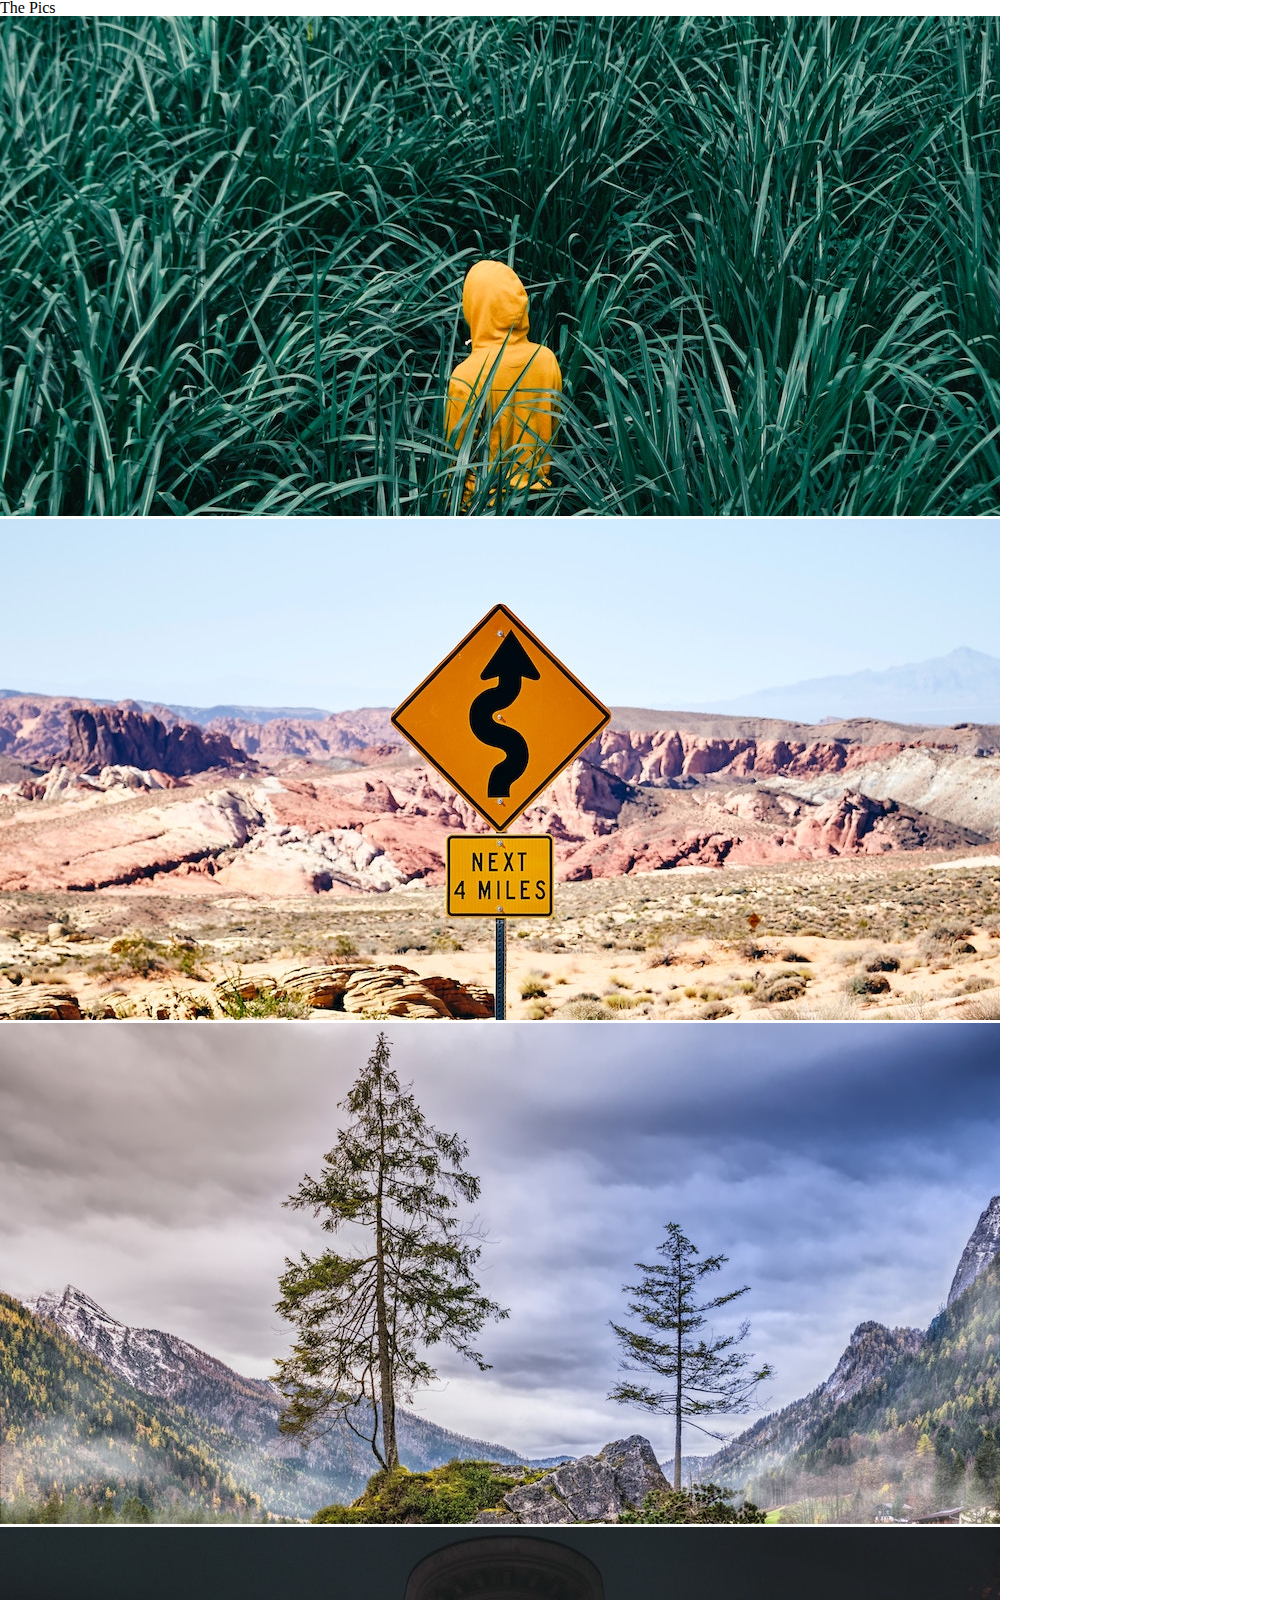
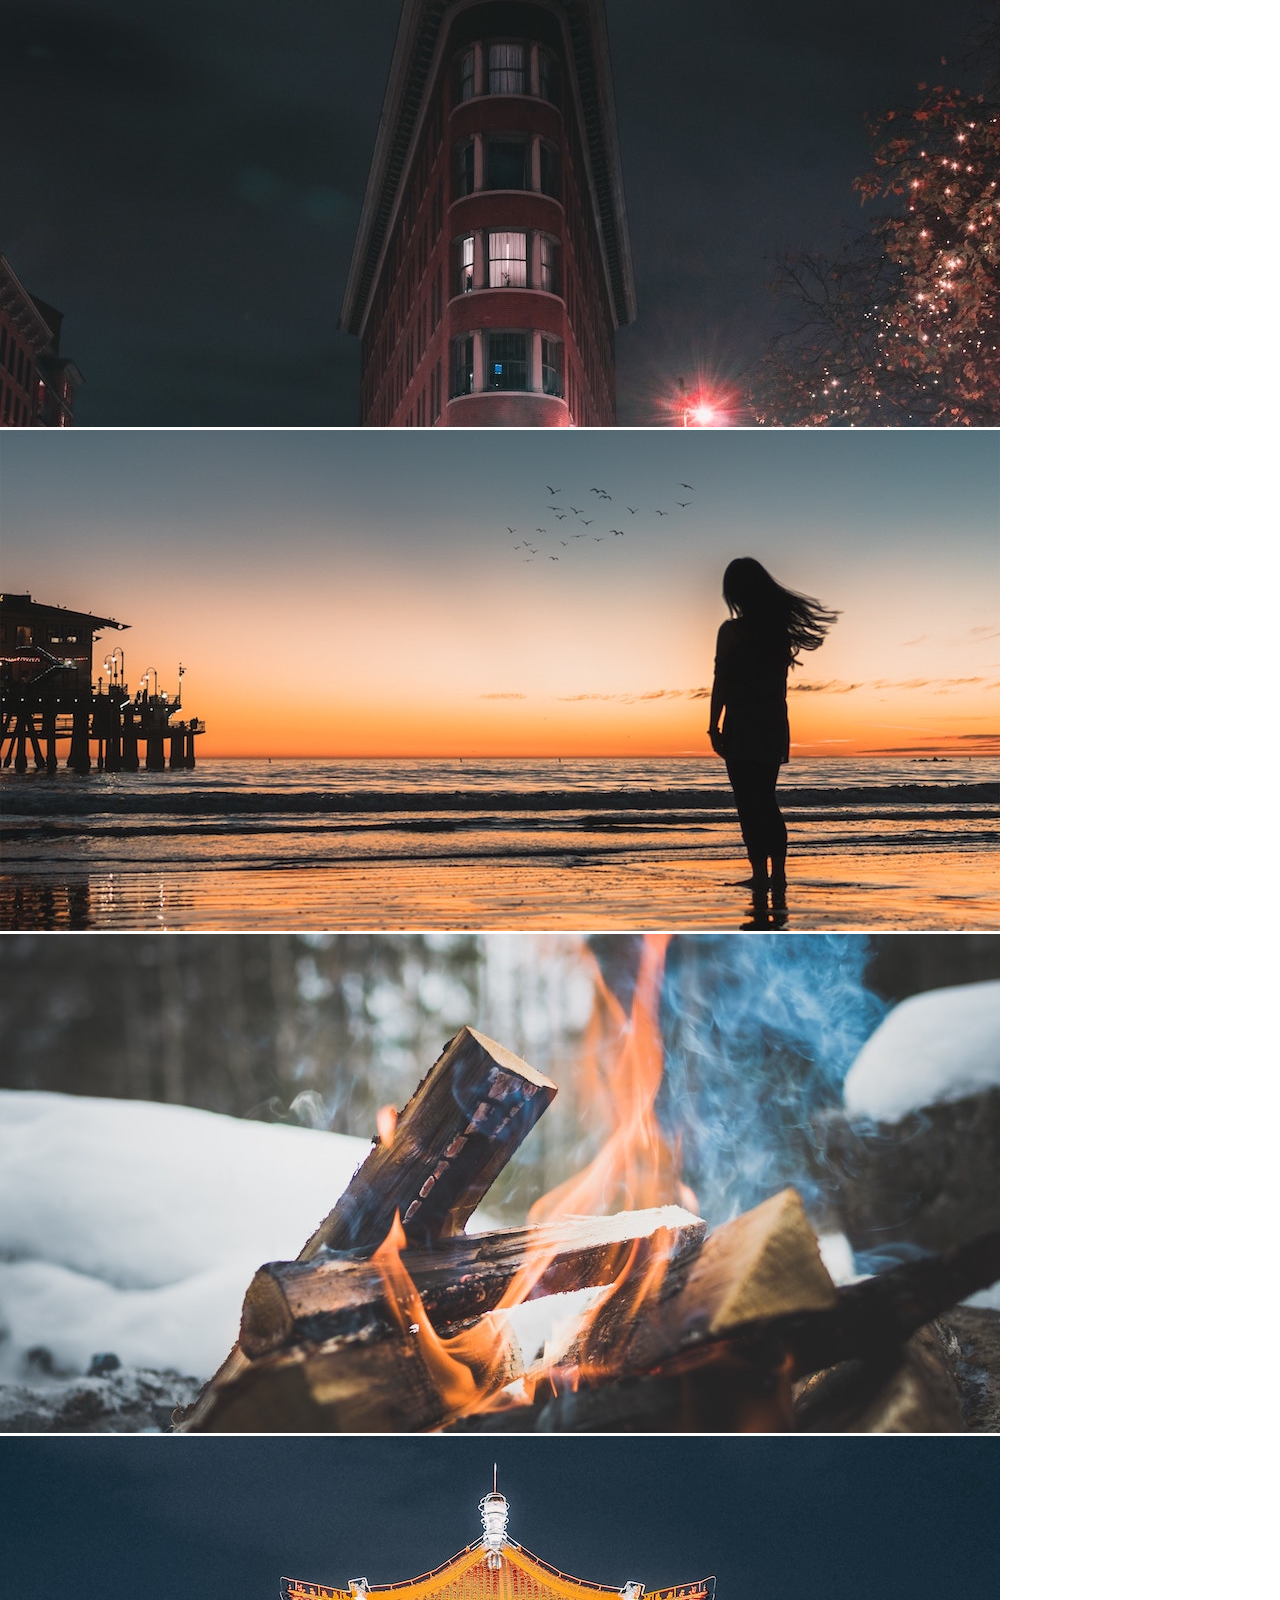
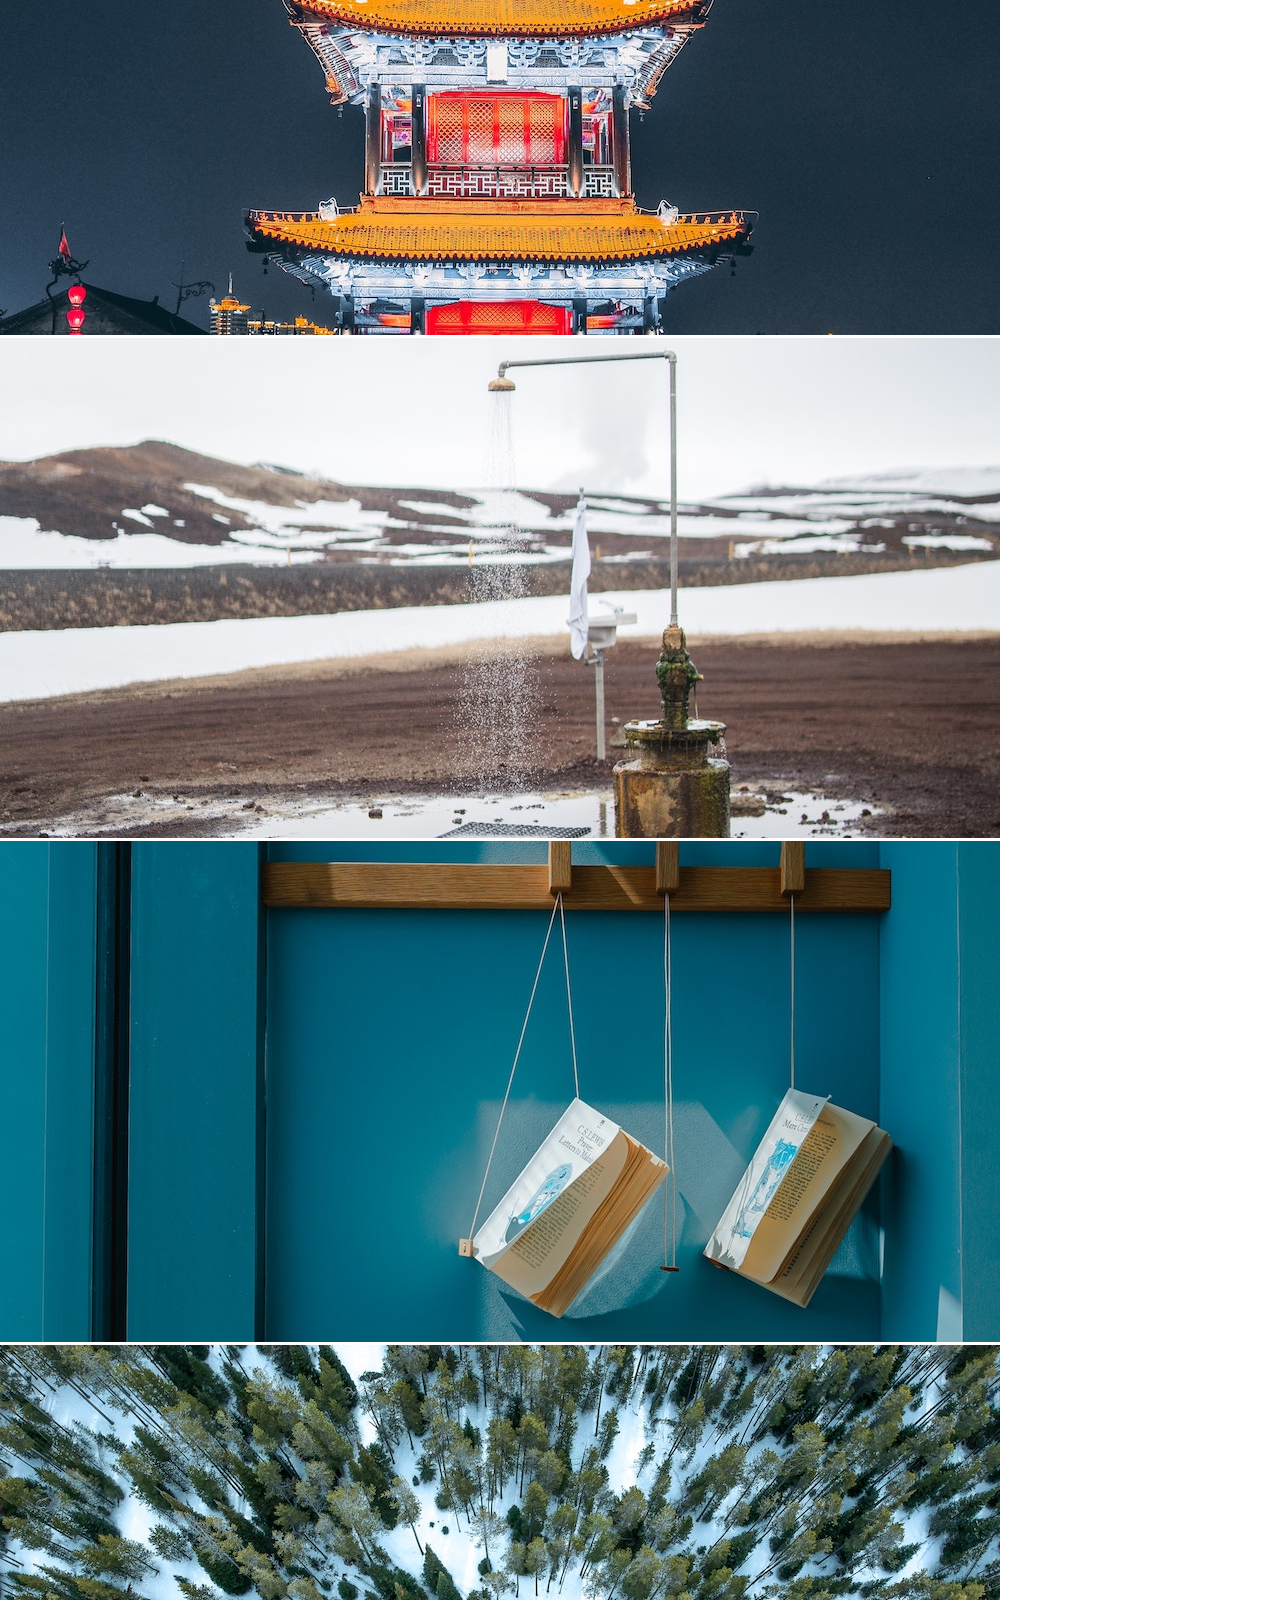
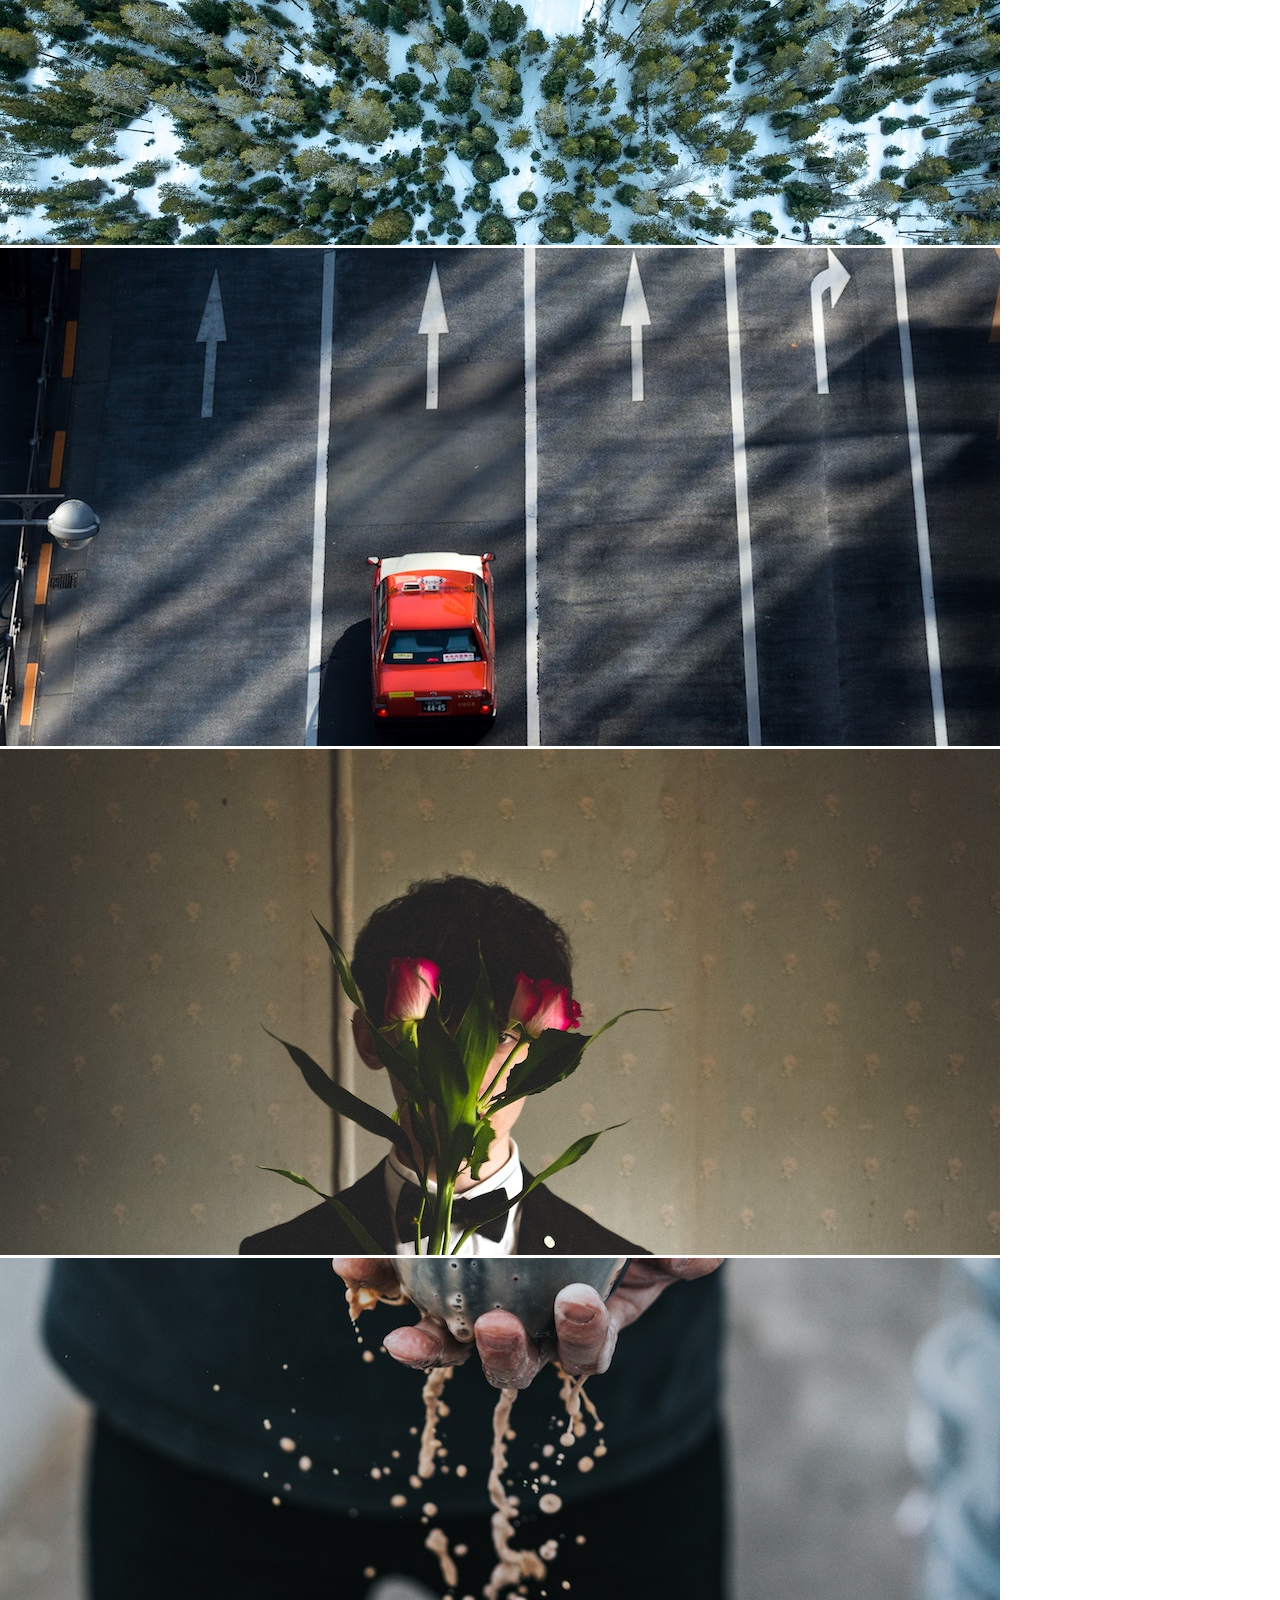
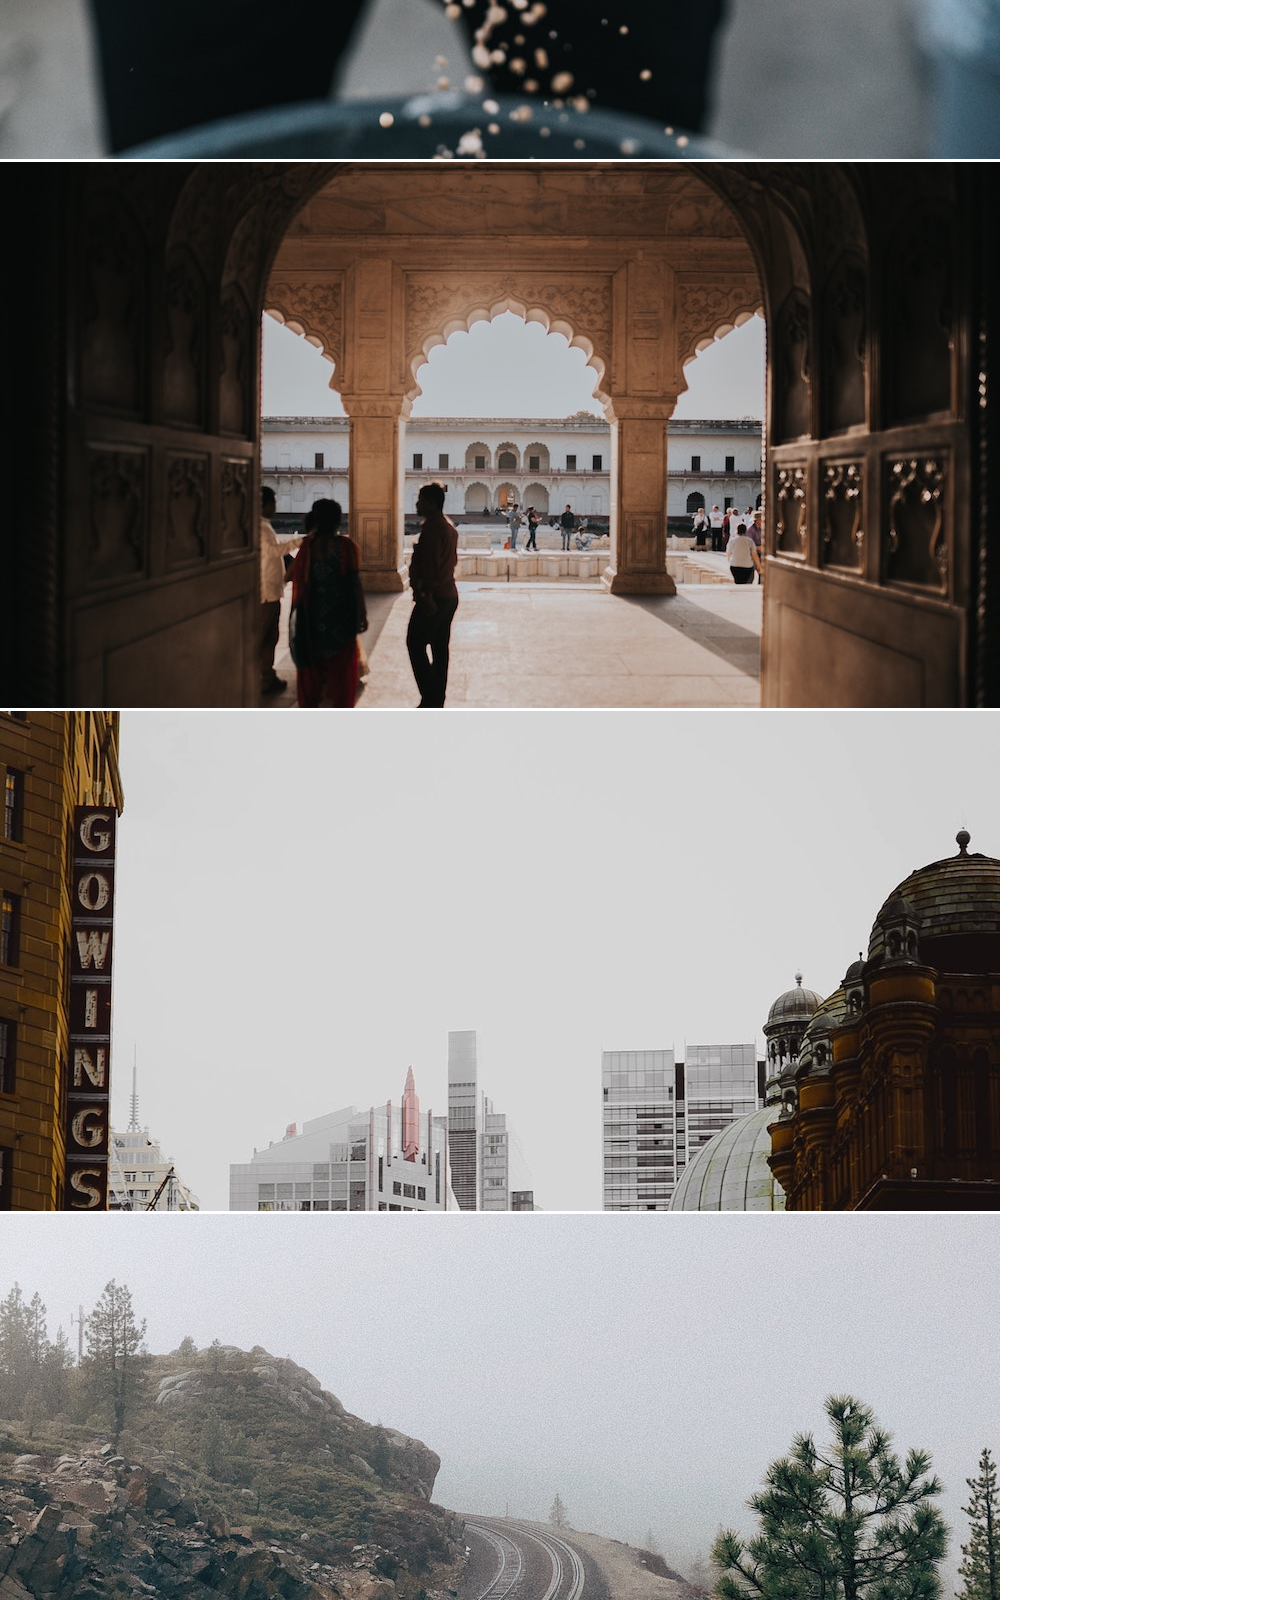
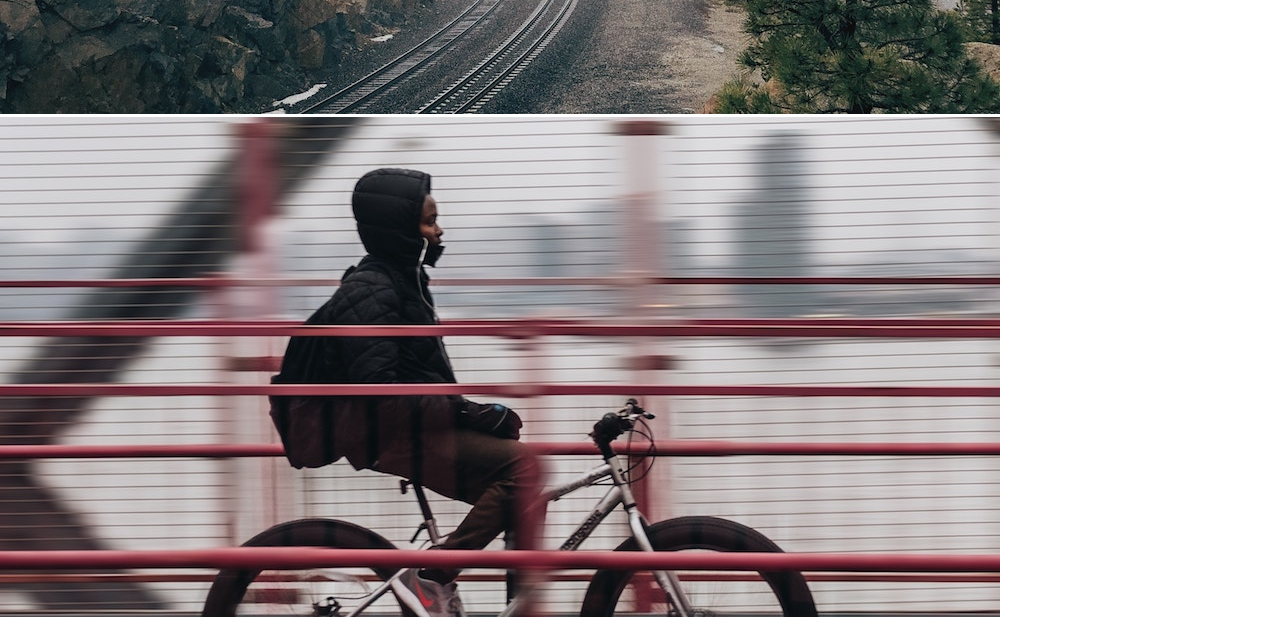
==== 16-Stu_Practice2/Unsolved/index.html @ ffa8657f "Homework 2" ====
<!DOCTYPE html>
<html lang="en">
<head>
  <meta charset="UTF-8">
  <meta name="viewport" content="width=device-width, initial-scale=1.0">
  <meta http-equiv="X-UA-Compatible" content="ie=edge">
  <link href="https://fonts.googleapis.com/css?family=Sonsie+One" rel="stylesheet">

  <link rel="stylesheet" href="reset.css">
  <link rel="stylesheet" href="style.css">
  <title>Document</title>
</head>
<body>
  <header>
      The Pics
  </header>
  
  <main>
      <div></div>
      <img src="images/a.jpg" />
      <img src="images/b.jpg" />
      <img src="images/c.jpg" />
      <img src="images/d.jpg" />
      <img src="images/e.jpg" />
      <img src="images/f.jpg" />
      <img src="images/g.jpg" />
      <img src="images/h.jpg" />
      <img src="images/i.jpg" />
      <img src="images/j.jpg" />
      <div></div>
      <div></div>
      <img src="images/k.jpg" />
      <img src="images/l.jpg" />
      <div></div>
      <div></div>
      <img src="images/m.jpg" />
      <img src="images/n.jpg" />
      <img src="images/o.jpg" />
      <img src="images/p.jpg" />
      <img src="images/q.jpg" />
  </main>
  

  
</body>
</html>
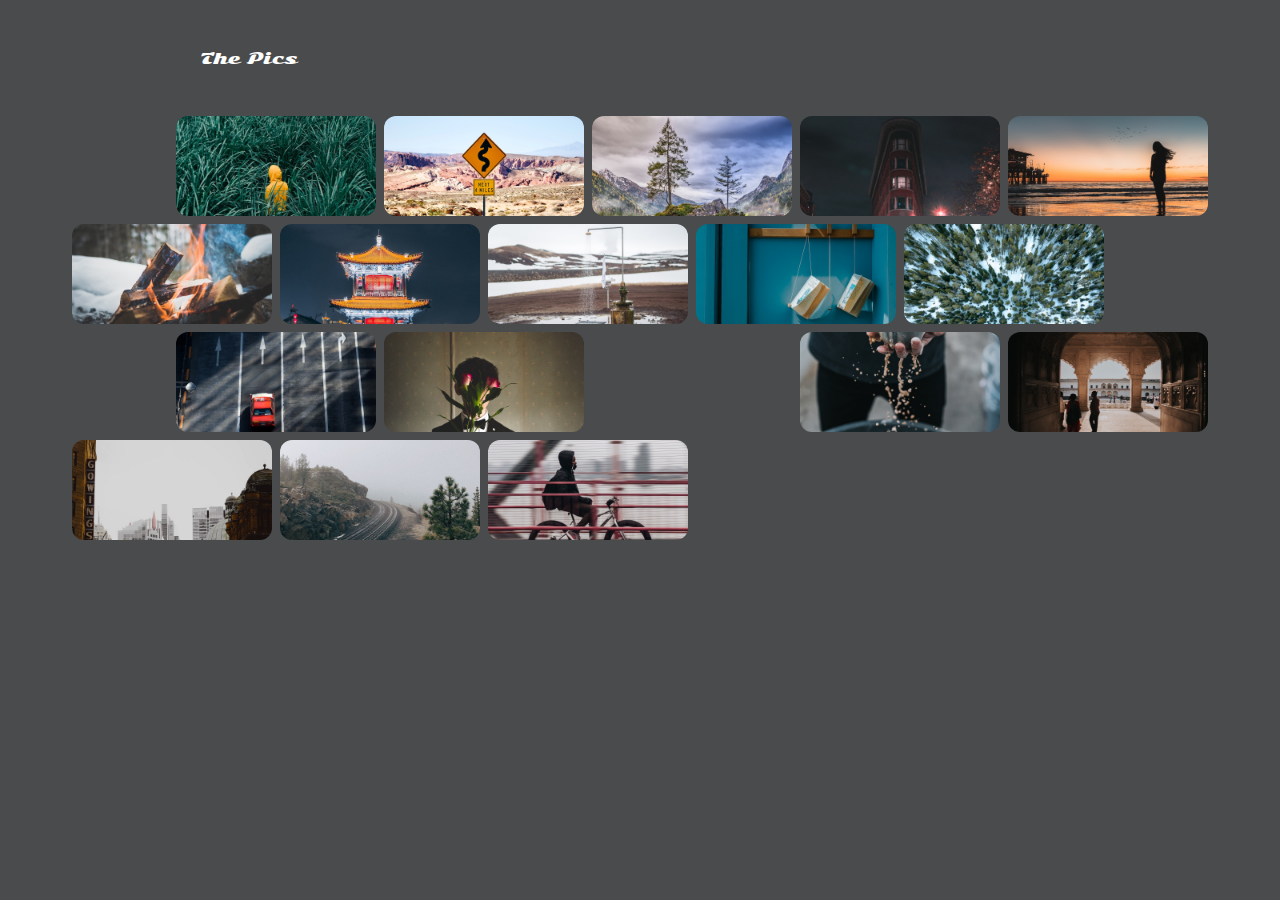
==== commit 691b6bbf: "Re-do activities" ====
--- a/16-Stu_Practice2/Unsolved/index.html
+++ b/16-Stu_Practice2/Unsolved/index.html
@@ -17,27 +17,27 @@
   
   <main>
       <div></div>
-      <img src="images/a.jpg" />
-      <img src="images/b.jpg" />
-      <img src="images/c.jpg" />
-      <img src="images/d.jpg" />
-      <img src="images/e.jpg" />
-      <img src="images/f.jpg" />
-      <img src="images/g.jpg" />
-      <img src="images/h.jpg" />
-      <img src="images/i.jpg" />
-      <img src="images/j.jpg" />
+      <img src="assets/a.jpg" />
+      <img src="assets/b.jpg" />
+      <img src="assets/c.jpg" />
+      <img src="assets/d.jpg" />
+      <img src="assets/e.jpg" />
+      <img src="assets/f.jpg" />
+      <img src="assets/g.jpg" />
+      <img src="assets/h.jpg" />
+      <img src="assets/i.jpg" />
+      <img src="assets/j.jpg" />
       <div></div>
       <div></div>
-      <img src="images/k.jpg" />
-      <img src="images/l.jpg" />
+      <img src="assets/k.jpg" />
+      <img src="assets/l.jpg" />
       <div></div>
       <div></div>
-      <img src="images/m.jpg" />
-      <img src="images/n.jpg" />
-      <img src="images/o.jpg" />
-      <img src="images/p.jpg" />
-      <img src="images/q.jpg" />
+      <img src="assets/m.jpg" />
+      <img src="assets/n.jpg" />
+      <img src="assets/o.jpg" />
+      <img src="assets/p.jpg" />
+      <img src="assets/q.jpg" />
   </main>
   
 
--- a/16-Stu_Practice2/Unsolved/style.css
+++ b/16-Stu_Practice2/Unsolved/style.css
@@ -0,0 +1,49 @@
+body {
+    background: #494b4c;
+    display: grid;
+    font-family: 'Sonsie One', cursive;
+    color: white;
+  }
+  
+  header {
+    padding: 50px 200px 0;
+  }
+  
+  main {
+    margin: 50px auto;
+    display: grid;
+    align-items: center;
+    grid-template-rows: repeat(4, 1fr);
+    grid-template-columns: repeat(4, 1fr);
+    grid-gap: 8px;
+  }
+  
+  main img {
+    width: 200px;
+    height: 100px;
+    border-radius: 12px;
+    grid-column: span 2;
+  }
+  
+  @media only screen and (min-width: 850px) {
+    main {
+      margin: 50px auto;
+      display: grid;
+      align-items: center;
+      grid-template-rows: repeat(4, 1fr);
+      grid-template-columns: repeat(9, 1fr);
+      grid-gap: 8px;
+    }
+  }
+  
+  @media only screen and (min-width: 1200px) {
+    main {
+      margin: 50px auto;
+      display: grid;
+      align-items: center;
+      grid-template-rows: repeat(4, 1fr);
+      grid-template-columns: repeat(11, 1fr);
+      grid-gap: 8px;
+    }
+  }
+  